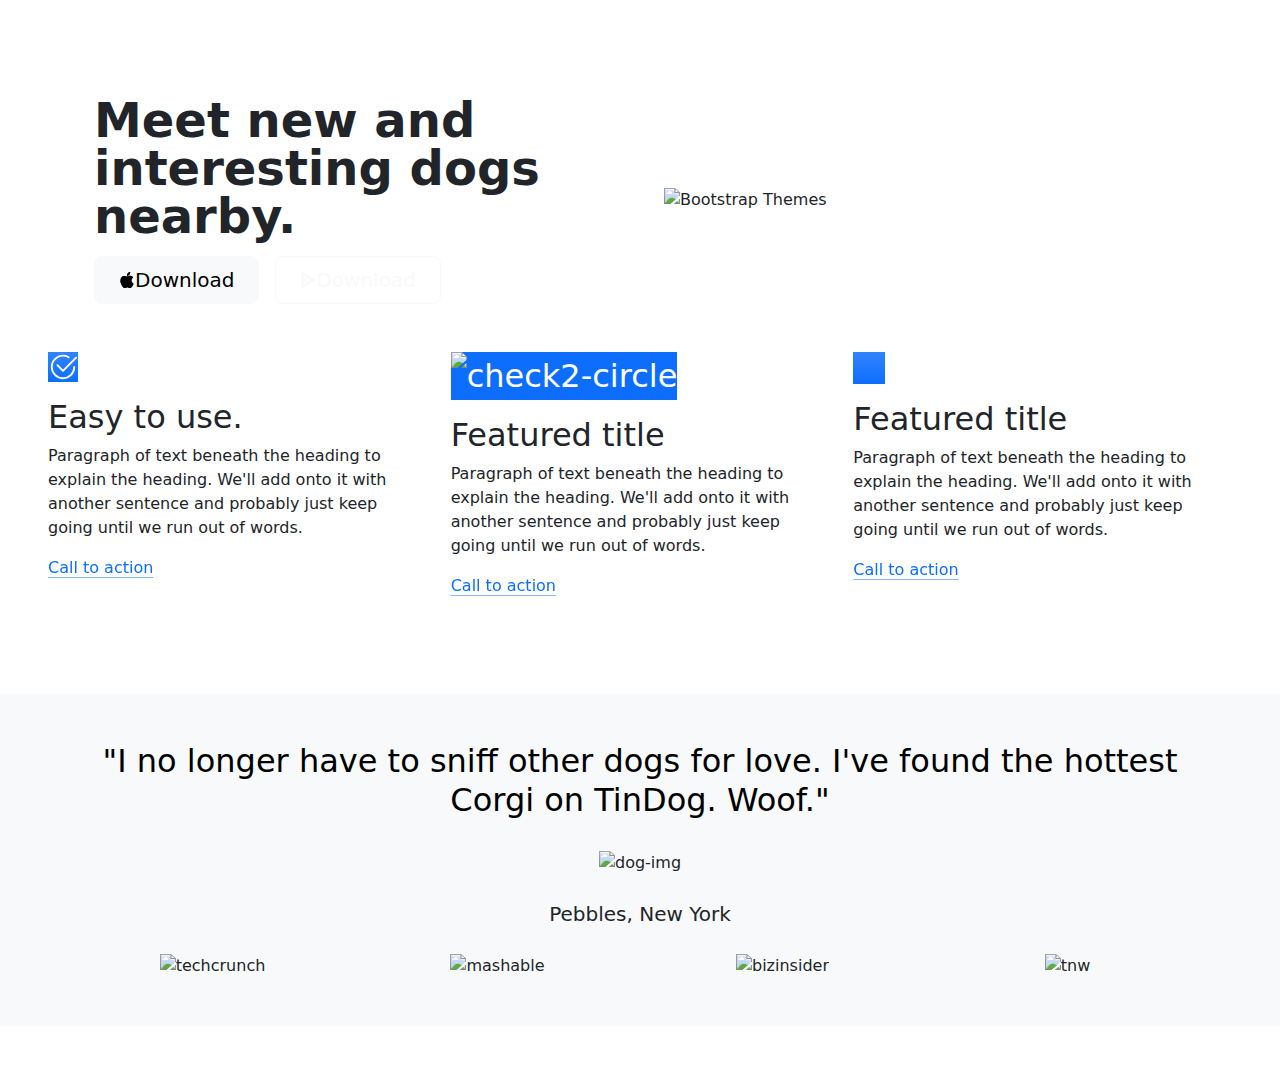
==== index.html @ d5db2b37 "add testimonial section using bootrap" ====
<!DOCTYPE html>
<html lang="en">

<head>
  <meta charset="UTF-8">
  <meta name="viewport" content="width=device-width, initial-scale=1.0">
  <title>TinDog</title>

  <!-- css bootstrap -->
  <link rel="stylesheet" href="	https://cdn.jsdelivr.net/npm/bootstrap@5.2.3/dist/css/bootstrap.min.css">

  <!-- css style -->
  <link rel="stylesheet" href="./css/style.css">
</head>

<body>

  <!-- Title -->

  <section id="title" class="gradient-background">
    <div class="container col-xxl-8 px-4 pt-5">
      <div class="row flex-lg-row-reverse align-items-center g-5 pt-5">
        <div class="col-10 col-sm-8 col-lg-6">
          <img src="/images/iphone.png" class="d-block mx-lg-auto img-fluid" alt="Bootstrap Themes" height="200" loading="lazy">
        </div>
        <div class="col-lg-6">
          <h1 class="display-5 fw-bold lh-1 mb-3">Meet new and interesting dogs nearby.</h1>
          <div class="d-grid gap-2 d-md-flex justify-content-md-start">
            <button type="button" class="btn btn-light btn-lg px-4 me-md-2"><svg xmlns="http://www.w3.org/2000/svg" width="16" height="16" fill="currentColor" class="bi bi-apple mb-1" viewBox="0 0 16 16">
              <path d="M11.182.008C11.148-.03 9.923.023 8.857 1.18c-1.066 1.156-.902 2.482-.878 2.516.024.034 1.52.087 2.475-1.258.955-1.345.762-2.391.728-2.43Zm3.314 11.733c-.048-.096-2.325-1.234-2.113-3.422.212-2.189 1.675-2.789 1.698-2.854.023-.065-.597-.79-1.254-1.157a3.692 3.692 0 0 0-1.563-.434c-.108-.003-.483-.095-1.254.116-.508.139-1.653.589-1.968.607-.316.018-1.256-.522-2.267-.665-.647-.125-1.333.131-1.824.328-.49.196-1.422.754-2.074 2.237-.652 1.482-.311 3.83-.067 4.56.244.729.625 1.924 1.273 2.796.576.984 1.34 1.667 1.659 1.899.319.232 1.219.386 1.843.067.502-.308 1.408-.485 1.766-.472.357.013 1.061.154 1.782.539.571.197 1.111.115 1.652-.105.541-.221 1.324-1.059 2.238-2.758.347-.79.505-1.217.473-1.282Z"></path>
              <path d="M11.182.008C11.148-.03 9.923.023 8.857 1.18c-1.066 1.156-.902 2.482-.878 2.516.024.034 1.52.087 2.475-1.258.955-1.345.762-2.391.728-2.43Zm3.314 11.733c-.048-.096-2.325-1.234-2.113-3.422.212-2.189 1.675-2.789 1.698-2.854.023-.065-.597-.79-1.254-1.157a3.692 3.692 0 0 0-1.563-.434c-.108-.003-.483-.095-1.254.116-.508.139-1.653.589-1.968.607-.316.018-1.256-.522-2.267-.665-.647-.125-1.333.131-1.824.328-.49.196-1.422.754-2.074 2.237-.652 1.482-.311 3.83-.067 4.56.244.729.625 1.924 1.273 2.796.576.984 1.34 1.667 1.659 1.899.319.232 1.219.386 1.843.067.502-.308 1.408-.485 1.766-.472.357.013 1.061.154 1.782.539.571.197 1.111.115 1.652-.105.541-.221 1.324-1.059 2.238-2.758.347-.79.505-1.217.473-1.282Z"></path>
            </svg>Download</button>
            <button type="button" class="btn btn-outline-light btn-lg px-4"><svg xmlns="http://www.w3.org/2000/svg" width="16" height="16" fill="currentColor" class="bi bi-google-play mb-1" viewBox="0 0 16 16">
              <path d="M14.222 9.374c1.037-.61 1.037-2.137 0-2.748L11.528 5.04 8.32 8l3.207 2.96 2.694-1.586Zm-3.595 2.116L7.583 8.68 1.03 14.73c.201 1.029 1.36 1.61 2.303 1.055l7.294-4.295ZM1 13.396V2.603L6.846 8 1 13.396ZM1.03 1.27l6.553 6.05 3.044-2.81L3.333.215C2.39-.341 1.231.24 1.03 1.27Z"></path></svg>Download</button>
          </div>
        </div>
      </div>
    </div>
  </section>


  
  <!-- Features -->
  <section id="features">
    <div class="row g-4 py-5 px-5 row-cols-1 row-cols-lg-3">
      <div class="feature col">
        <div class="icon-square feature-icon d-inline-flex align-items-center justify-content-center text-bg-primary bg-gradient fs-2 mb-3">
          <svg xmlns="http://www.w3.org/2000/svg" height="30" fill="currentColor" class="bi bi-check2-circle"
          viewBox="0 0 16 16">
          <path
                      d="M2.5 8a5.5 5.5 0 0 1 8.25-4.764.5.5 0 0 0 .5-.866A6.5 6.5 0 1 0 14.5 8a.5.5 0 0 0-1 0 5.5 5.5 0 1 1-11 0z" />
          <path
                      d="M15.354 3.354a.5.5 0 0 0-.708-.708L8 9.293 5.354 6.646a.5.5 0 1 0-.708.708l3 3a.5.5 0 0 0 .708 0l7-7z" />
          </svg>
        </div>
        <h3 class="fs-2">Easy to use.</h3>
        <p>Paragraph of text beneath the heading to explain the heading. We'll add onto it with another sentence and probably just keep going until we run out of words.</p>
        <a href="#" class="icon-link d-inline-flex align-items-center">
          Call to action
          <svg class="bi" width="1em" height="1em"><use xlink:href="#chevron-right"></use></svg>
        </a>
      </div>
      <div class="feature col">
        <div class="icon-square  d-inline-flex align-items-center justify-content-center text-bg-primary fs-2 mb-3">
          <img src="./icon/check2-circle.svg" alt="check2-circle">
        </div>
        <h3 class="fs-2">Featured title</h3>
        <p>Paragraph of text beneath the heading to explain the heading. We'll add onto it with another sentence and probably just keep going until we run out of words.</p>
        <a href="#" class="icon-link d-inline-flex align-items-center">
          Call to action
          <svg class="bi" width="1em" height="1em"><use xlink:href="#chevron-right"></use></svg>
        </a>
      </div>
      <div class="feature col">
        <div class="feature-icon d-inline-flex align-items-center justify-content-center text-bg-primary bg-gradient fs-2 mb-3">
          <svg class="bi" width="1em" height="1em"><use xlink:href="#toggles2"></use></svg>
        </div>
        <h3 class="fs-2">Featured title</h3>
        <p>Paragraph of text beneath the heading to explain the heading. We'll add onto it with another sentence and probably just keep going until we run out of words.</p>
        <a href="#" class="icon-link d-inline-flex align-items-center">
          Call to action
          <svg class="bi" width="1em" height="1em"><use xlink:href="#chevron-right"></use></svg>
        </a>
      </div>
    </div>

  </section>
  
  <!-- Testimonial -->
  <section id="testimonial">
    <div class="px-4 py-5 my-5 text-center b-example-divider bg-light">
      <div class="container">
        <h2 class="text-body-emphasis">"I no longer have to sniff other dogs for love. I've found the hottest Corgi on TinDog. Woof."</h2>
        <img class="mx-auto my-4 profile-img" src="./images/dog-img.jpg" alt="dog-img">
        <div class="col-lg-6 mx-auto">
          <p class="lead mb-4">Pebbles, New York</p>
        </div>
      </div>

        <div class="container">
          <div class="row">
            <div class="col-lg-3 col-sm-12">
              <img src="./images/techcrunch.png" alt="techcrunch" height="30">
            </div>
            <div class="col-lg-3 col-sm-12">
              <img src="./images/mashable.png" alt="mashable" height="30">
            </div>
            <div class="col-lg-3 col-sm-12">
              <img src="./images/bizinsider.png" alt="bizinsider" height="30">
            </div>
            <div class="col-lg-3 col-sm-12">
              <img src="./images/tnw.png" alt="tnw" height="30">
            </div>
          </div>
          
        </div>
      </div>
    </div>
  </section>
  <!-- Pricing -->
  <section id="pricing">

  </section>
  <!-- Footer -->
  <section id="footer">

  </section>
</body>

</html>
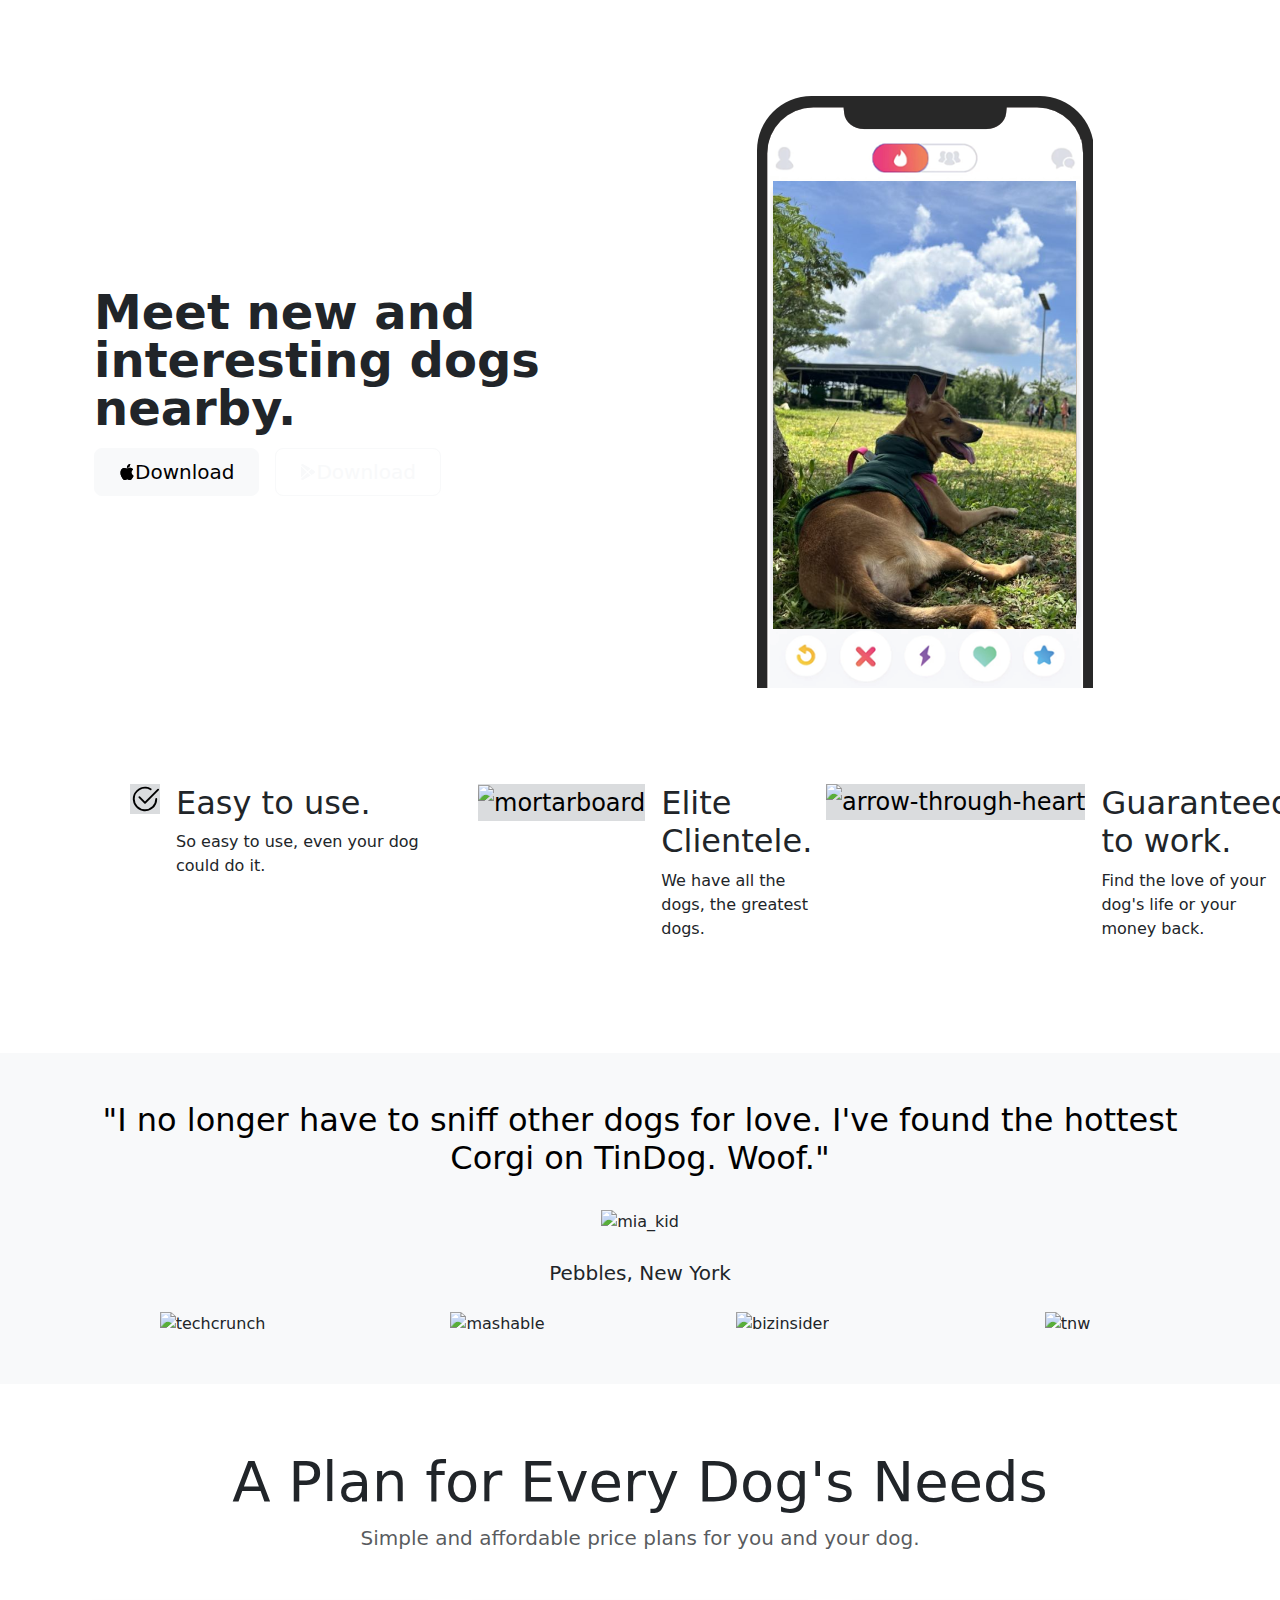
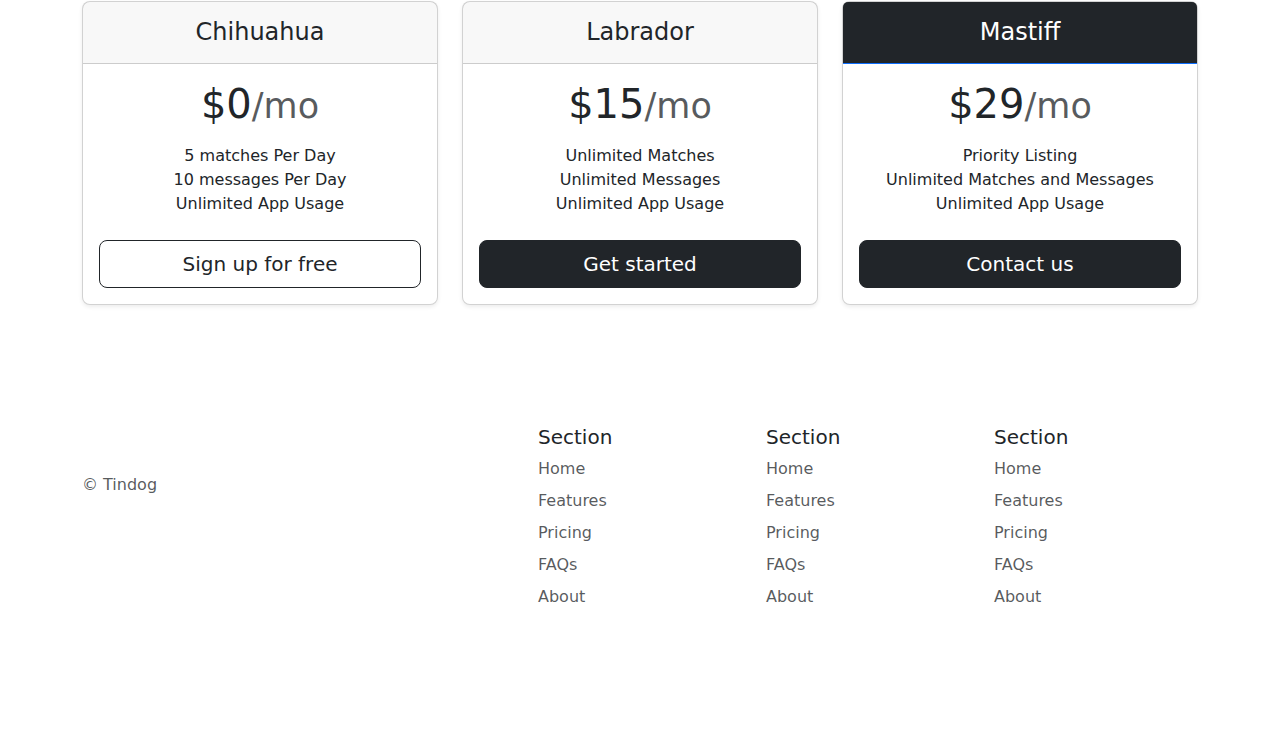
==== commit 6af28c4f: "fix image broken" ====
--- a/index.html
+++ b/index.html
@@ -21,7 +21,7 @@
     <div class="container col-xxl-8 px-4 pt-5">
       <div class="row flex-lg-row-reverse align-items-center g-5 pt-5">
         <div class="col-10 col-sm-8 col-lg-6">
-          <img src="/images/iphone.png" class="d-block mx-lg-auto img-fluid" alt="Bootstrap Themes" height="200" loading="lazy">
+          <img src="/images/iphone_mia.png" class="d-block mx-lg-auto img-fluid" alt="Bootstrap Themes" height="200" loading="lazy">
         </div>
         <div class="col-lg-6">
           <h1 class="display-5 fw-bold lh-1 mb-3">Meet new and interesting dogs nearby.</h1>
@@ -42,56 +42,56 @@
   
   <!-- Features -->
   <section id="features">
-    <div class="row g-4 py-5 px-5 row-cols-1 row-cols-lg-3">
-      <div class="feature col">
-        <div class="icon-square feature-icon d-inline-flex align-items-center justify-content-center text-bg-primary bg-gradient fs-2 mb-3">
-          <svg xmlns="http://www.w3.org/2000/svg" height="30" fill="currentColor" class="bi bi-check2-circle"
-          viewBox="0 0 16 16">
-          <path
-                      d="M2.5 8a5.5 5.5 0 0 1 8.25-4.764.5.5 0 0 0 .5-.866A6.5 6.5 0 1 0 14.5 8a.5.5 0 0 0-1 0 5.5 5.5 0 1 1-11 0z" />
-          <path
-                      d="M15.354 3.354a.5.5 0 0 0-.708-.708L8 9.293 5.354 6.646a.5.5 0 1 0-.708.708l3 3a.5.5 0 0 0 .708 0l7-7z" />
-          </svg>
-        </div>
-        <h3 class="fs-2">Easy to use.</h3>
-        <p>Paragraph of text beneath the heading to explain the heading. We'll add onto it with another sentence and probably just keep going until we run out of words.</p>
-        <a href="#" class="icon-link d-inline-flex align-items-center">
-          Call to action
-          <svg class="bi" width="1em" height="1em"><use xlink:href="#chevron-right"></use></svg>
-        </a>
-      </div>
-      <div class="feature col">
-        <div class="icon-square  d-inline-flex align-items-center justify-content-center text-bg-primary fs-2 mb-3">
-          <img src="./icon/check2-circle.svg" alt="check2-circle">
-        </div>
-        <h3 class="fs-2">Featured title</h3>
-        <p>Paragraph of text beneath the heading to explain the heading. We'll add onto it with another sentence and probably just keep going until we run out of words.</p>
-        <a href="#" class="icon-link d-inline-flex align-items-center">
-          Call to action
-          <svg class="bi" width="1em" height="1em"><use xlink:href="#chevron-right"></use></svg>
-        </a>
-      </div>
-      <div class="feature col">
-        <div class="feature-icon d-inline-flex align-items-center justify-content-center text-bg-primary bg-gradient fs-2 mb-3">
-          <svg class="bi" width="1em" height="1em"><use xlink:href="#toggles2"></use></svg>
-        </div>
-        <h3 class="fs-2">Featured title</h3>
-        <p>Paragraph of text beneath the heading to explain the heading. We'll add onto it with another sentence and probably just keep going until we run out of words.</p>
-        <a href="#" class="icon-link d-inline-flex align-items-center">
-          Call to action
-          <svg class="bi" width="1em" height="1em"><use xlink:href="#chevron-right"></use></svg>
-        </a>
-      </div>
-    </div>
-
-  </section>
+
+    <div class="container my-5">
+      <div class="row g-4 py-5 px-5 row-cols-1 row-cols-lg-3">
+        <div class="col d-flex align-items-start">
+          <div class="icon-square text-body-emphasis bg-secondary bg-opacity-25 align-items-center justify-content-center flex-shrink-0 me-3">
+            <svg xmlns="http://www.w3.org/2000/svg" height="30"  class="bi bi-check2-circle"
+              viewBox="0 0 16 16">
+              <path
+              d="M2.5 8a5.5 5.5 0 0 1 8.25-4.764.5.5 0 0 0 .5-.866A6.5 6.5 0 1 0 14.5 8a.5.5 0 0 0-1 0 5.5 5.5 0 1 1-11 0z" />
+              <path
+              d="M15.354 3.354a.5.5 0 0 0-.708-.708L8 9.293 5.354 6.646a.5.5 0 1 0-.708.708l3 3a.5.5 0 0 0 .708 0l7-7z" />
+            </svg>
+          </div>
+          <div>
+            <h3 class="fs-2">Easy to use.</h3>
+            <p>So easy to use, even your dog could do it.</p>
+          </div>
+        </div>
+       
+        <div class="col d-flex align-items-start">
+          <div class="icon-square text-body-emphasis bg-secondary bg-opacity-25 align-items-center justify-content-center fs-4 flex-shrink-0 me-3">
+            <img src="./icon/mortarboard.svg" alt="mortarboard">
+          </div>
+          <div>
+            <h3 class="fs-2">Elite Clientele.</h3>
+            <p>We have all the dogs, the greatest dogs.</p>
+          </div>
+        </div>
+        
+        <div class="col d-flex align-items-start">
+          <div class="icon-square text-body-emphasis bg-secondary d-inline-flex bg-opacity-25 align-items-center justify-content-center fs-4 flex-shrink-0 me-3">
+            <img src="./icon/arrow-through-heart.svg" alt="arrow-through-heart">
+          </div>
+          <div>
+            <h3 class="fs-2">Guaranteed to work.</h3>
+            <p>Find the love of your dog's life or your money back.</p>
+          </div>
+        </div>
+      </div>
+    </div>
+  </section>
+
+  
   
   <!-- Testimonial -->
   <section id="testimonial">
     <div class="px-4 py-5 my-5 text-center b-example-divider bg-light">
       <div class="container">
         <h2 class="text-body-emphasis">"I no longer have to sniff other dogs for love. I've found the hottest Corgi on TinDog. Woof."</h2>
-        <img class="mx-auto my-4 profile-img" src="./images/dog-img.jpg" alt="dog-img">
+        <img class="mx-auto my-4 profile-img" src="./images/mia_kid.jpg" alt="mia_kid">
         <div class="col-lg-6 mx-auto">
           <p class="lead mb-4">Pebbles, New York</p>
         </div>
@@ -119,11 +119,118 @@
   </section>
   <!-- Pricing -->
   <section id="pricing">
+    <div class="container pb-2">
+      <div class="pricing-header p-3 pb-md-4 mx-auto text-center">
+        <h1 class="display-4 fw-normal">A Plan for Every Dog's Needs</h1>
+        <p class="fs-5 text-muted">Simple and affordable price plans for you and your dog.
+        </p>
+      </div>
+    </div>
+    <div class="container">
+      <div class="row row-cols-1 row-cols-md-3 mb-3 text-center">
+        <div class="col">
+          <div class="card mb-4 rounded-3 shadow-sm">
+            <div class="card-header py-3">
+              <h4 class="my-0 fw-normal">Chihuahua</h4>
+            </div>
+            <div class="card-body">
+              <h1 class="card-title pricing-card-title">$0<small class="text-muted fw-light">/mo</small></h1>
+              <ul class="list-unstyled mt-3 mb-4">
+                <li>5 matches Per Day</li>
+                <li>10 messages Per Day</li>
+                <li>Unlimited App Usage</li>
+              </ul>
+              <button type="button" class="w-100 btn btn-lg btn-outline-dark">Sign up for free</button>
+            </div>
+          </div>
+        </div>
+        <div class="col">
+          <div class="card mb-4 rounded-3 shadow-sm">
+            <div class="card-header py-3">
+              <h4 class="my-0 fw-normal">Labrador</h4>
+            </div>
+            <div class="card-body">
+              <h1 class="card-title pricing-card-title">$15<small class="text-muted fw-light">/mo</small></h1>
+              <ul class="list-unstyled mt-3 mb-4">
+                <li></li>
+                <li>Unlimited Matches</li>
+                <li>Unlimited Messages</li>
+                <li>Unlimited App Usage</li>
+              </ul>
+              <button type="button" class="w-100 btn btn-lg btn-dark">Get started</button>
+            </div>
+          </div>
+        </div>
+        <div class="col">
+          <div class="card mb-4 rounded-3 shadow-sm">
+            <div class="card-header py-3 text-bg-primary border-primary bg-dark">
+              <h4 class="my-0 fw-normal">Mastiff</h4>
+            </div>
+            <div class="card-body">
+              <h1 class="card-title pricing-card-title">$29<small class="text-muted fw-light">/mo</small></h1>
+              <ul class="list-unstyled mt-3 mb-4">
+                <li>Priority Listing</li>
+                <li>Unlimited Matches and Messages</li>
+                <li>Unlimited App Usage</li>
+              </ul>
+              <button type="button" class="w-100 btn btn-lg btn-dark">Contact us</button>
+            </div>
+          </div>
+        </div>
+      </div>
+    </div>
+
 
   </section>
   <!-- Footer -->
-  <section id="footer">
-
+  <section id="footer" class="gradient-background">
+    <div class="container pb-2">
+      <footer class="row row-cols-1 row-cols-sm-2 row-cols-md-5 py-5 my-5">
+        <div class="col mb-3">
+          <a href="/" class="d-flex align-items-center mb-3 link-dark text-decoration-none">
+            <svg class="bi me-2" width="40" height="32"><use xlink:href="#bootstrap"></use></svg>
+          </a>
+          <p class="text-muted">© Tindog</p>
+        </div>
+    
+        <div class="col mb-3">
+    
+        </div>
+    
+        <div class="col mb-3">
+          <h5>Section</h5>
+          <ul class="nav flex-column">
+            <li class="nav-item mb-2"><a href="#" class="nav-link p-0 text-muted">Home</a></li>
+            <li class="nav-item mb-2"><a href="#" class="nav-link p-0 text-muted">Features</a></li>
+            <li class="nav-item mb-2"><a href="#" class="nav-link p-0 text-muted">Pricing</a></li>
+            <li class="nav-item mb-2"><a href="#" class="nav-link p-0 text-muted">FAQs</a></li>
+            <li class="nav-item mb-2"><a href="#" class="nav-link p-0 text-muted">About</a></li>
+          </ul>
+        </div>
+    
+        <div class="col mb-3">
+          <h5>Section</h5>
+          <ul class="nav flex-column">
+            <li class="nav-item mb-2"><a href="#" class="nav-link p-0 text-muted">Home</a></li>
+            <li class="nav-item mb-2"><a href="#" class="nav-link p-0 text-muted">Features</a></li>
+            <li class="nav-item mb-2"><a href="#" class="nav-link p-0 text-muted">Pricing</a></li>
+            <li class="nav-item mb-2"><a href="#" class="nav-link p-0 text-muted">FAQs</a></li>
+            <li class="nav-item mb-2"><a href="#" class="nav-link p-0 text-muted">About</a></li>
+          </ul>
+        </div>
+    
+        <div class="col mb-3">
+          <h5>Section</h5>
+          <ul class="nav flex-column">
+            <li class="nav-item mb-2"><a href="#" class="nav-link p-0 text-muted">Home</a></li>
+            <li class="nav-item mb-2"><a href="#" class="nav-link p-0 text-muted">Features</a></li>
+            <li class="nav-item mb-2"><a href="#" class="nav-link p-0 text-muted">Pricing</a></li>
+            <li class="nav-item mb-2"><a href="#" class="nav-link p-0 text-muted">FAQs</a></li>
+            <li class="nav-item mb-2"><a href="#" class="nav-link p-0 text-muted">About</a></li>
+          </ul>
+        </div>
+      </footer>
+    </div>
   </section>
 </body>
 
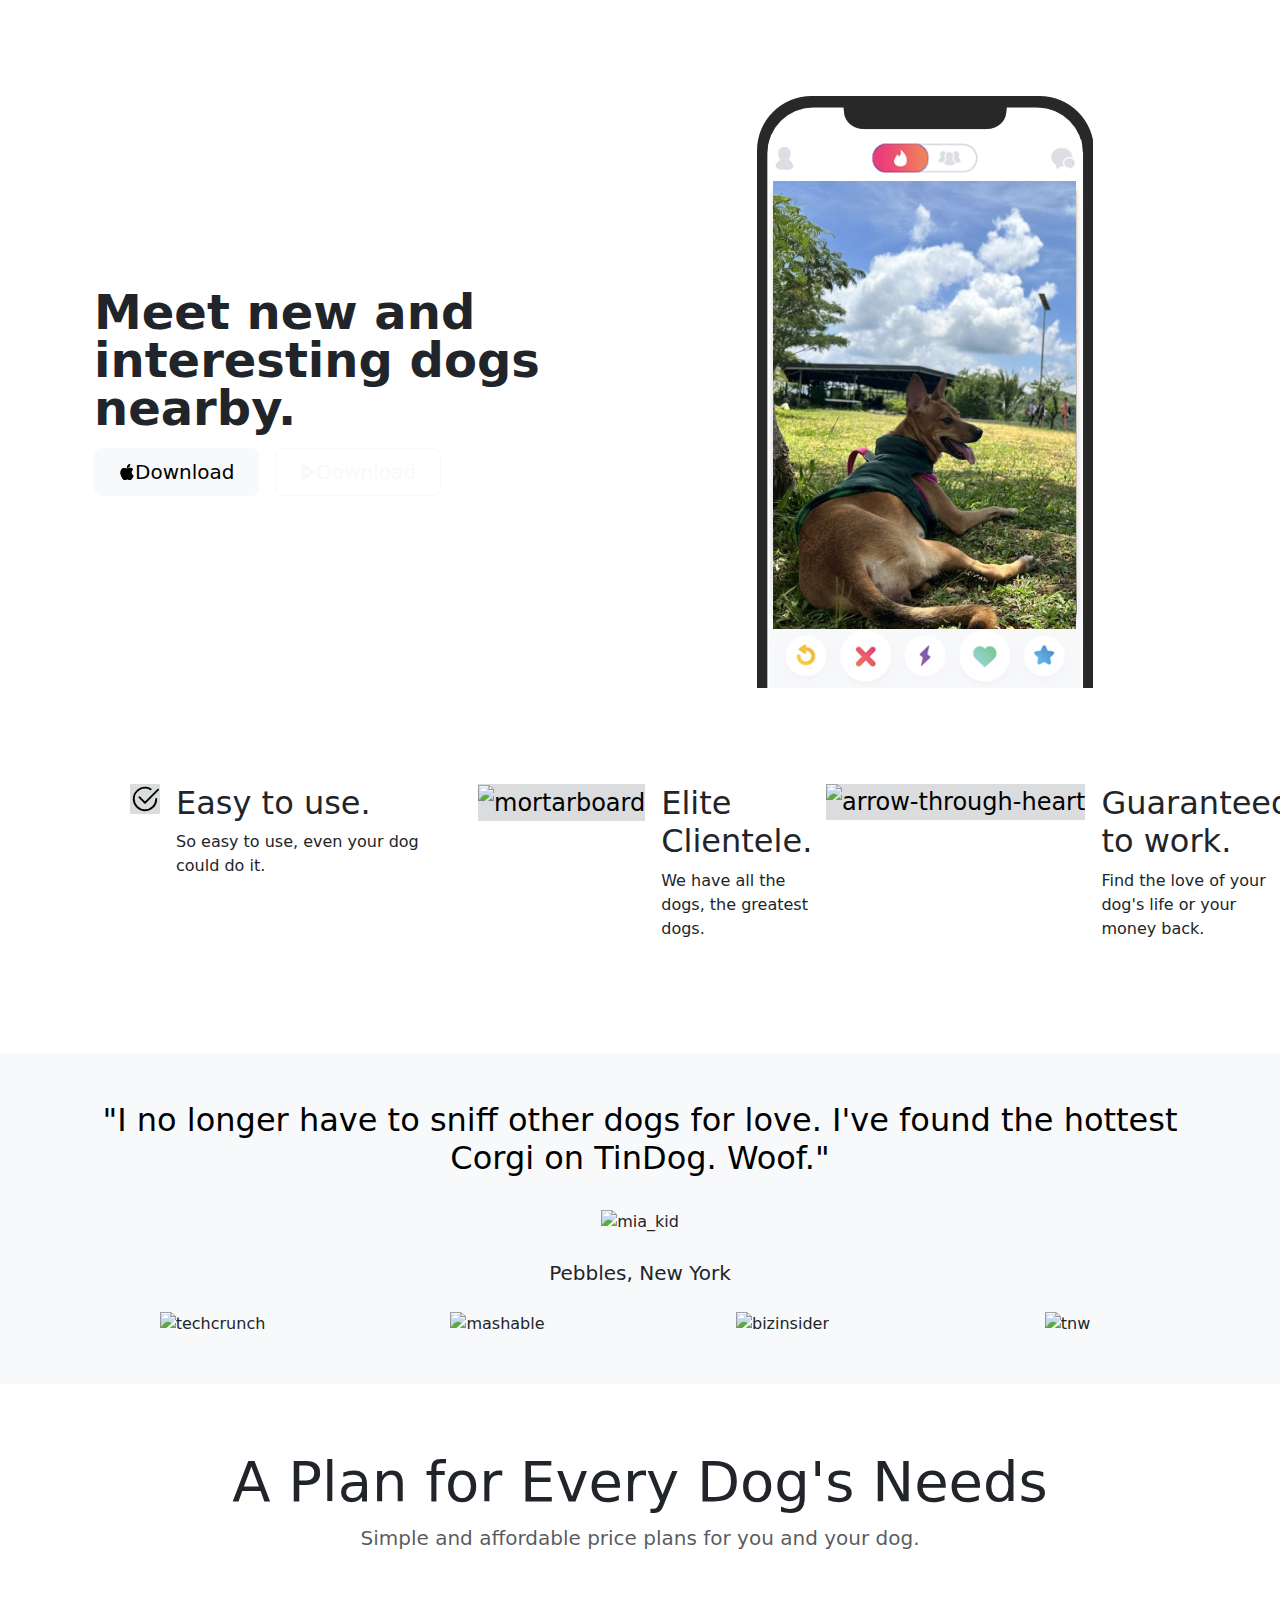
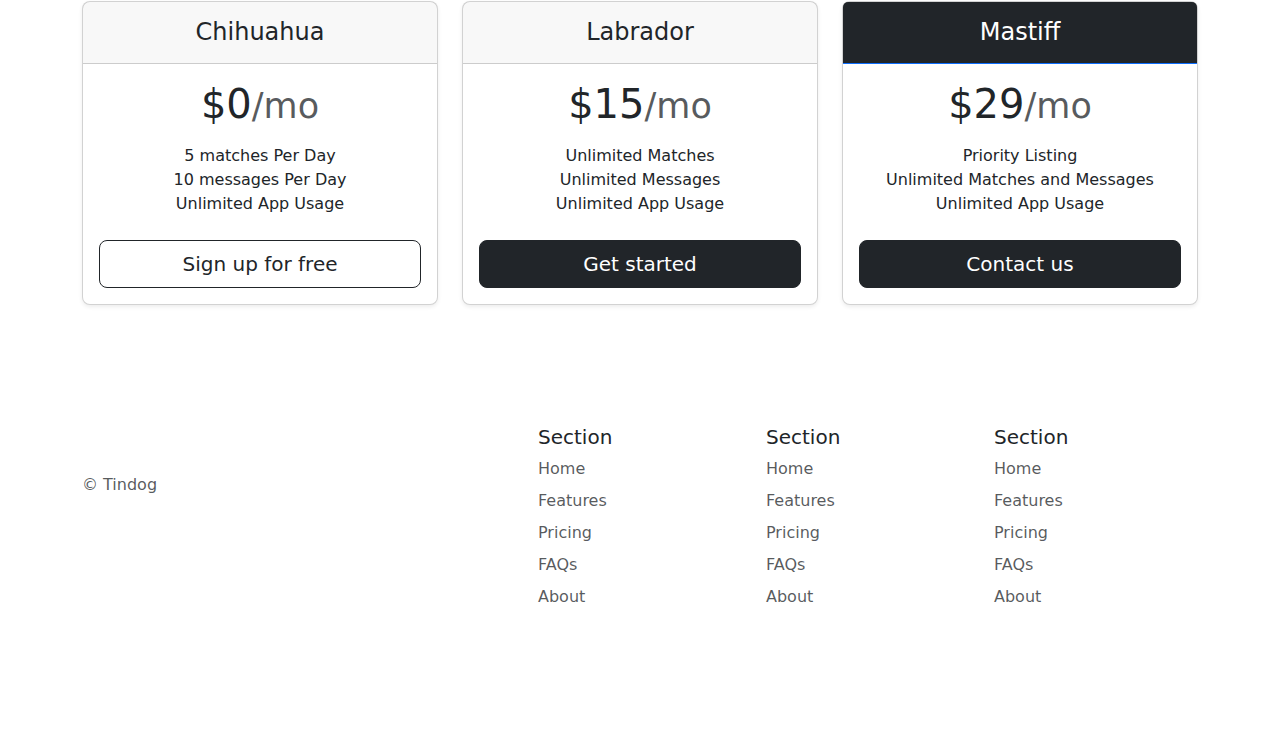
==== commit c6a16258: "fix image broken" ====
--- a/index.html
+++ b/index.html
@@ -21,7 +21,7 @@
     <div class="container col-xxl-8 px-4 pt-5">
       <div class="row flex-lg-row-reverse align-items-center g-5 pt-5">
         <div class="col-10 col-sm-8 col-lg-6">
-          <img src="/images/iphone_mia.png" class="d-block mx-lg-auto img-fluid" alt="Bootstrap Themes" height="200" loading="lazy">
+          <img src="./images/mia_cover.png" class="d-block mx-lg-auto img-fluid" alt="Bootstrap Themes" height="200" loading="lazy">
         </div>
         <div class="col-lg-6">
           <h1 class="display-5 fw-bold lh-1 mb-3">Meet new and interesting dogs nearby.</h1>
